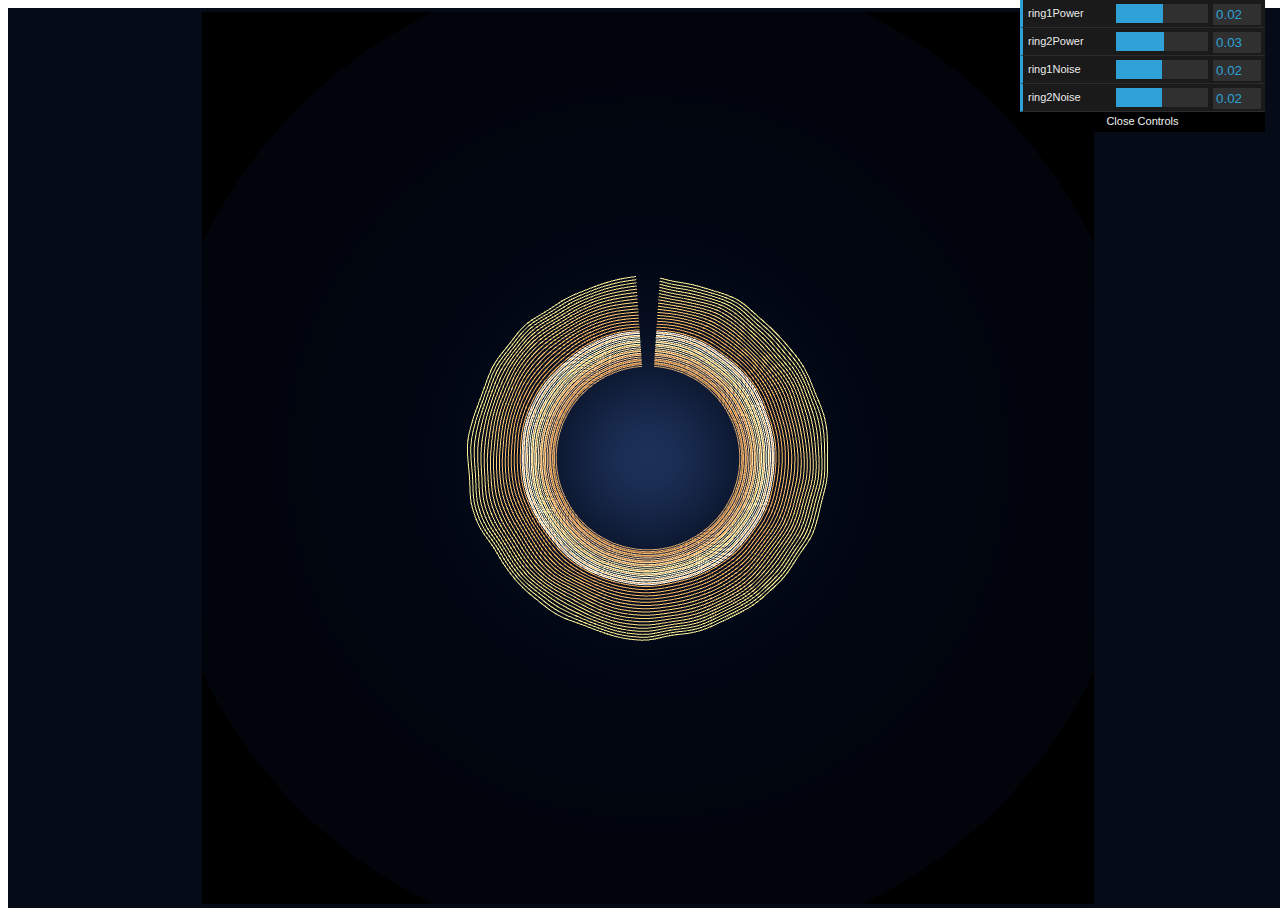
==== circle-Line/index.html @ 199bb2a6 "circle Line" ====
<!DOCTYPE html>
<html lang="en">

<head>
    <meta charset="UTF-8">
    <meta name="viewport" content="width=device-width, initial-scale=1.0">
    <meta http-equiv="X-UA-Compatible" content="ie=edge">
    <title>Project Title</title>
    <link rel="stylesheet" href="app.css">
</head>

<body>
    <div id='threeJSContainer'></div>
    <script src="app.js"></script>
</body>

</html>
---- circle-Line/app.css ----
body{overflow:hidden}
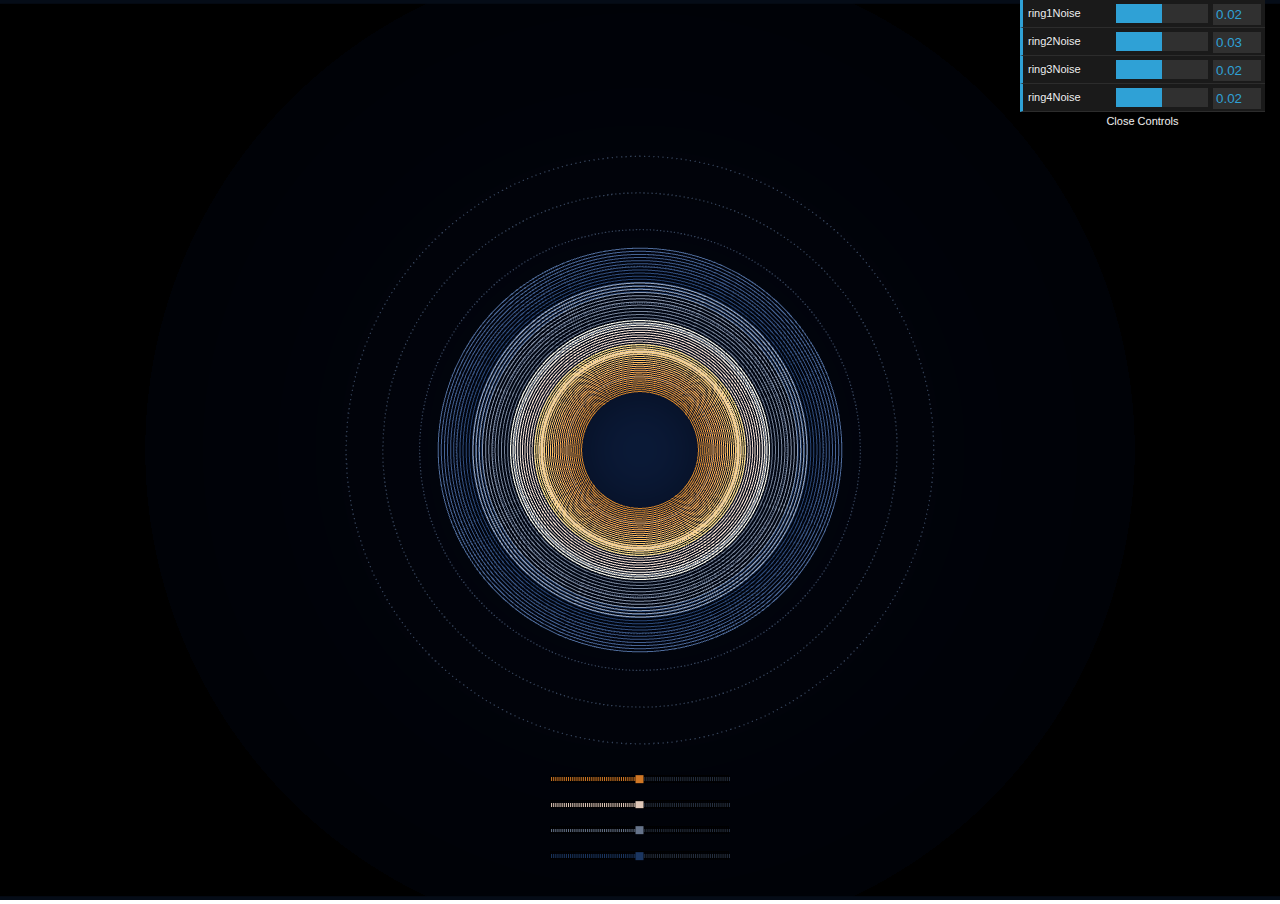
==== commit 34d355ca: "UPDATE: cricle Line" ====
--- a/circle-Line/index.html
+++ b/circle-Line/index.html
@@ -10,6 +10,47 @@
 </head>
 
 <body>
+    <div class='rangeSliderContainer'>
+        <div id='slidercontainer1'>
+            <svg id="Calque_1" data-name="Calque 1" xmlns="http://www.w3.org/2000/svg" viewBox="0 0 169 8">
+            <title>slider</title>
+            <path d="M143,183v8H312v-8Zm2,7h-1v-6h1Zm2,0h-1v-6h1Zm2,0h-1v-6h1Zm2,0h-1v-6h1Zm2,0h-1v-6h1Zm2,0h-1v-6h1Zm2,0h-1v-6h1Zm2,0h-1v-6h1Zm2,0h-1v-6h1Zm2,0h-1v-6h1Zm2,0h-1v-6h1Zm2,0h-1v-6h1Zm2,0h-1v-6h1Zm2,0h-1v-6h1Zm2,0h-1v-6h1Zm2,0h-1v-6h1Zm2,0h-1v-6h1Zm2,0h-1v-6h1Zm2,0h-1v-6h1Zm2,0h-1v-6h1Zm2,0h-1v-6h1Zm2,0h-1v-6h1Zm2,0h-1v-6h1Zm2,0h-1v-6h1Zm2,0h-1v-6h1Zm2,0h-1v-6h1Zm2,0h-1v-6h1Zm2,0h-1v-6h1Zm2,0h-1v-6h1Zm2,0h-1v-6h1Zm2,0h-1v-6h1Zm2,0h-1v-6h1Zm2,0h-1v-6h1Zm2,0h-1v-6h1Zm2,0h-1v-6h1Zm2,0h-1v-6h1Zm2,0h-1v-6h1Zm2,0h-1v-6h1Zm2,0h-1v-6h1Zm2,0h-1v-6h1Zm2,0h-1v-6h1Zm2,0h-1v-6h1Zm2,0h-1v-6h1Zm2,0h-1v-6h1Zm2,0h-1v-6h1Zm2,0h-1v-6h1Zm2,0h-1v-6h1Zm2,0h-1v-6h1Zm2,0h-1v-6h1Zm2,0h-1v-6h1Zm2,0h-1v-6h1Zm2,0h-1v-6h1Zm2,0h-1v-6h1Zm2,0h-1v-6h1Zm2,0h-1v-6h1Zm2,0h-1v-6h1Zm2,0h-1v-6h1Zm2,0h-1v-6h1Zm2,0h-1v-6h1Zm2,0h-1v-6h1Zm2,0h-1v-6h1Zm2,0h-1v-6h1Zm2,0h-1v-6h1Zm2,0h-1v-6h1Zm2,0h-1v-6h1Zm2,0h-1v-6h1Zm2,0h-1v-6h1Zm2,0h-1v-6h1Zm2,0h-1v-6h1Zm2,0h-1v-6h1Zm2,0h-1v-6h1Zm2,0h-1v-6h1Zm2,0h-1v-6h1Zm2,0h-1v-6h1Zm2,0h-1v-6h1Zm2,0h-1v-6h1Zm2,0h-1v-6h1Zm2,0h-1v-6h1Zm2,0h-1v-6h1Zm2,0h-1v-6h1Zm2,0h-1v-6h1Zm2,0h-1v-6h1Zm2,0h-1v-6h1Zm2,0h-1v-6h1Z"
+                transform="translate(-143 -183)" />
+            </svg>
+            <input id="slider1" type="range" min="-50" max="50" value="0" step="1">
+
+        </div>
+  
+        <div id='slidercontainer2'>
+            <svg id="Calque_1" data-name="Calque 1" xmlns="http://www.w3.org/2000/svg" viewBox="0 0 169 8">
+                <title>slider</title>
+                <path d="M143,183v8H312v-8Zm2,7h-1v-6h1Zm2,0h-1v-6h1Zm2,0h-1v-6h1Zm2,0h-1v-6h1Zm2,0h-1v-6h1Zm2,0h-1v-6h1Zm2,0h-1v-6h1Zm2,0h-1v-6h1Zm2,0h-1v-6h1Zm2,0h-1v-6h1Zm2,0h-1v-6h1Zm2,0h-1v-6h1Zm2,0h-1v-6h1Zm2,0h-1v-6h1Zm2,0h-1v-6h1Zm2,0h-1v-6h1Zm2,0h-1v-6h1Zm2,0h-1v-6h1Zm2,0h-1v-6h1Zm2,0h-1v-6h1Zm2,0h-1v-6h1Zm2,0h-1v-6h1Zm2,0h-1v-6h1Zm2,0h-1v-6h1Zm2,0h-1v-6h1Zm2,0h-1v-6h1Zm2,0h-1v-6h1Zm2,0h-1v-6h1Zm2,0h-1v-6h1Zm2,0h-1v-6h1Zm2,0h-1v-6h1Zm2,0h-1v-6h1Zm2,0h-1v-6h1Zm2,0h-1v-6h1Zm2,0h-1v-6h1Zm2,0h-1v-6h1Zm2,0h-1v-6h1Zm2,0h-1v-6h1Zm2,0h-1v-6h1Zm2,0h-1v-6h1Zm2,0h-1v-6h1Zm2,0h-1v-6h1Zm2,0h-1v-6h1Zm2,0h-1v-6h1Zm2,0h-1v-6h1Zm2,0h-1v-6h1Zm2,0h-1v-6h1Zm2,0h-1v-6h1Zm2,0h-1v-6h1Zm2,0h-1v-6h1Zm2,0h-1v-6h1Zm2,0h-1v-6h1Zm2,0h-1v-6h1Zm2,0h-1v-6h1Zm2,0h-1v-6h1Zm2,0h-1v-6h1Zm2,0h-1v-6h1Zm2,0h-1v-6h1Zm2,0h-1v-6h1Zm2,0h-1v-6h1Zm2,0h-1v-6h1Zm2,0h-1v-6h1Zm2,0h-1v-6h1Zm2,0h-1v-6h1Zm2,0h-1v-6h1Zm2,0h-1v-6h1Zm2,0h-1v-6h1Zm2,0h-1v-6h1Zm2,0h-1v-6h1Zm2,0h-1v-6h1Zm2,0h-1v-6h1Zm2,0h-1v-6h1Zm2,0h-1v-6h1Zm2,0h-1v-6h1Zm2,0h-1v-6h1Zm2,0h-1v-6h1Zm2,0h-1v-6h1Zm2,0h-1v-6h1Zm2,0h-1v-6h1Zm2,0h-1v-6h1Zm2,0h-1v-6h1Zm2,0h-1v-6h1Zm2,0h-1v-6h1Zm2,0h-1v-6h1Z"
+                    transform="translate(-143 -183)" />
+            </svg>
+            <input id="slider2" type="range" min="-50" max="50" value="0" step="1">
+        
+        </div>
+        <div id='slidercontainer3'>
+            <svg id="Calque_1" data-name="Calque 1" xmlns="http://www.w3.org/2000/svg" viewBox="0 0 169 8">
+                <title>slider</title>
+                <path d="M143,183v8H312v-8Zm2,7h-1v-6h1Zm2,0h-1v-6h1Zm2,0h-1v-6h1Zm2,0h-1v-6h1Zm2,0h-1v-6h1Zm2,0h-1v-6h1Zm2,0h-1v-6h1Zm2,0h-1v-6h1Zm2,0h-1v-6h1Zm2,0h-1v-6h1Zm2,0h-1v-6h1Zm2,0h-1v-6h1Zm2,0h-1v-6h1Zm2,0h-1v-6h1Zm2,0h-1v-6h1Zm2,0h-1v-6h1Zm2,0h-1v-6h1Zm2,0h-1v-6h1Zm2,0h-1v-6h1Zm2,0h-1v-6h1Zm2,0h-1v-6h1Zm2,0h-1v-6h1Zm2,0h-1v-6h1Zm2,0h-1v-6h1Zm2,0h-1v-6h1Zm2,0h-1v-6h1Zm2,0h-1v-6h1Zm2,0h-1v-6h1Zm2,0h-1v-6h1Zm2,0h-1v-6h1Zm2,0h-1v-6h1Zm2,0h-1v-6h1Zm2,0h-1v-6h1Zm2,0h-1v-6h1Zm2,0h-1v-6h1Zm2,0h-1v-6h1Zm2,0h-1v-6h1Zm2,0h-1v-6h1Zm2,0h-1v-6h1Zm2,0h-1v-6h1Zm2,0h-1v-6h1Zm2,0h-1v-6h1Zm2,0h-1v-6h1Zm2,0h-1v-6h1Zm2,0h-1v-6h1Zm2,0h-1v-6h1Zm2,0h-1v-6h1Zm2,0h-1v-6h1Zm2,0h-1v-6h1Zm2,0h-1v-6h1Zm2,0h-1v-6h1Zm2,0h-1v-6h1Zm2,0h-1v-6h1Zm2,0h-1v-6h1Zm2,0h-1v-6h1Zm2,0h-1v-6h1Zm2,0h-1v-6h1Zm2,0h-1v-6h1Zm2,0h-1v-6h1Zm2,0h-1v-6h1Zm2,0h-1v-6h1Zm2,0h-1v-6h1Zm2,0h-1v-6h1Zm2,0h-1v-6h1Zm2,0h-1v-6h1Zm2,0h-1v-6h1Zm2,0h-1v-6h1Zm2,0h-1v-6h1Zm2,0h-1v-6h1Zm2,0h-1v-6h1Zm2,0h-1v-6h1Zm2,0h-1v-6h1Zm2,0h-1v-6h1Zm2,0h-1v-6h1Zm2,0h-1v-6h1Zm2,0h-1v-6h1Zm2,0h-1v-6h1Zm2,0h-1v-6h1Zm2,0h-1v-6h1Zm2,0h-1v-6h1Zm2,0h-1v-6h1Zm2,0h-1v-6h1Zm2,0h-1v-6h1Zm2,0h-1v-6h1Z"
+                    transform="translate(-143 -183)" />
+            </svg>
+            <input id="slider3" type="range" min="-50" max="50" value="0" step="1">
+        
+        </div>
+        <div id='slidercontainer4'>
+            <svg id="Calque_1" data-name="Calque 1" xmlns="http://www.w3.org/2000/svg" viewBox="0 0 169 8">
+                <title>slider</title>
+                <path d="M143,183v8H312v-8Zm2,7h-1v-6h1Zm2,0h-1v-6h1Zm2,0h-1v-6h1Zm2,0h-1v-6h1Zm2,0h-1v-6h1Zm2,0h-1v-6h1Zm2,0h-1v-6h1Zm2,0h-1v-6h1Zm2,0h-1v-6h1Zm2,0h-1v-6h1Zm2,0h-1v-6h1Zm2,0h-1v-6h1Zm2,0h-1v-6h1Zm2,0h-1v-6h1Zm2,0h-1v-6h1Zm2,0h-1v-6h1Zm2,0h-1v-6h1Zm2,0h-1v-6h1Zm2,0h-1v-6h1Zm2,0h-1v-6h1Zm2,0h-1v-6h1Zm2,0h-1v-6h1Zm2,0h-1v-6h1Zm2,0h-1v-6h1Zm2,0h-1v-6h1Zm2,0h-1v-6h1Zm2,0h-1v-6h1Zm2,0h-1v-6h1Zm2,0h-1v-6h1Zm2,0h-1v-6h1Zm2,0h-1v-6h1Zm2,0h-1v-6h1Zm2,0h-1v-6h1Zm2,0h-1v-6h1Zm2,0h-1v-6h1Zm2,0h-1v-6h1Zm2,0h-1v-6h1Zm2,0h-1v-6h1Zm2,0h-1v-6h1Zm2,0h-1v-6h1Zm2,0h-1v-6h1Zm2,0h-1v-6h1Zm2,0h-1v-6h1Zm2,0h-1v-6h1Zm2,0h-1v-6h1Zm2,0h-1v-6h1Zm2,0h-1v-6h1Zm2,0h-1v-6h1Zm2,0h-1v-6h1Zm2,0h-1v-6h1Zm2,0h-1v-6h1Zm2,0h-1v-6h1Zm2,0h-1v-6h1Zm2,0h-1v-6h1Zm2,0h-1v-6h1Zm2,0h-1v-6h1Zm2,0h-1v-6h1Zm2,0h-1v-6h1Zm2,0h-1v-6h1Zm2,0h-1v-6h1Zm2,0h-1v-6h1Zm2,0h-1v-6h1Zm2,0h-1v-6h1Zm2,0h-1v-6h1Zm2,0h-1v-6h1Zm2,0h-1v-6h1Zm2,0h-1v-6h1Zm2,0h-1v-6h1Zm2,0h-1v-6h1Zm2,0h-1v-6h1Zm2,0h-1v-6h1Zm2,0h-1v-6h1Zm2,0h-1v-6h1Zm2,0h-1v-6h1Zm2,0h-1v-6h1Zm2,0h-1v-6h1Zm2,0h-1v-6h1Zm2,0h-1v-6h1Zm2,0h-1v-6h1Zm2,0h-1v-6h1Zm2,0h-1v-6h1Zm2,0h-1v-6h1Zm2,0h-1v-6h1Zm2,0h-1v-6h1Z"
+                    transform="translate(-143 -183)" />
+            </svg>
+            <input id="slider4" type="range" min="-50" max="50" value="0" step="1">
+        
+        </div>
+
+    </div>
+
     <div id='threeJSContainer'></div>
     <script src="app.js"></script>
 </body>
--- a/circle-Line/app.css
+++ b/circle-Line/app.css
@@ -1 +1 @@
-body{overflow:hidden}+body{overflow:hidden;margin:0;padding:0}@media screen and (max-width:480px){.rangeSliderContainer{position:absolute;width:40vw;left:0;right:0;bottom:12vh;margin:auto;height:2vw}.rangeSliderContainer div{position:relative;height:5vw}.rangeSliderContainer #slidercontainer1 .rangeslider__fill__bg{background:#263040}.rangeSliderContainer #slidercontainer1 .rangeslider__fill,.rangeSliderContainer #slidercontainer1 .rangeslider__handle{background:#d07725}.rangeSliderContainer #slidercontainer2 .rangeslider__fill__bg{background:#263040}.rangeSliderContainer #slidercontainer2 .rangeslider__fill,.rangeSliderContainer #slidercontainer2 .rangeslider__handle{background:#dfc7b7}.rangeSliderContainer #slidercontainer3 .rangeslider__fill__bg{background:#263040}.rangeSliderContainer #slidercontainer3 .rangeslider__fill,.rangeSliderContainer #slidercontainer3 .rangeslider__handle{background:#65738a}.rangeSliderContainer #slidercontainer4 .rangeslider__fill__bg{background:#263040}.rangeSliderContainer #slidercontainer4 .rangeslider__fill,.rangeSliderContainer #slidercontainer4 .rangeslider__handle{background:#1b3661}.rangeSliderContainer svg{position:absolute;z-index:3;top:32%}.rangeslider{position:relative;display:-webkit-box;display:-ms-flexbox;display:flex;cursor:pointer;height:25px;width:100%;-webkit-box-align:center;-ms-flex-align:center;align-items:center}.rangeslider .rangeslider__fill__bg{width:100%}.rangeslider .rangeslider__fill,.rangeslider .rangeslider__fill__bg{display:block;position:absolute;height:calc(1px + 1.2vw);z-index:2;will-change:width;top:0;bottom:0;margin:auto}.rangeslider .rangeslider__handle{will-change:width,height,top;width:1.5vw;height:2vw;display:inline-block;z-index:3;cursor:pointer;-webkit-transition:width .1s ease-in-out,height .1s ease-in-out,top .1s ease-in-out;transition:width .1s ease-in-out,height .1s ease-in-out,top .1s ease-in-out;position:absolute;top:50%}}@media screen and (min-width:480px){.rangeSliderContainer{position:absolute;width:14vw;left:0;right:0;bottom:12vh;margin:auto;height:2vw}.rangeSliderContainer div{position:relative;height:2vw}.rangeSliderContainer #slidercontainer1 .rangeslider__fill__bg{background:#263040}.rangeSliderContainer #slidercontainer1 .rangeslider__fill,.rangeSliderContainer #slidercontainer1 .rangeslider__handle{background:#d07725}.rangeSliderContainer #slidercontainer2 .rangeslider__fill__bg{background:#263040}.rangeSliderContainer #slidercontainer2 .rangeslider__fill,.rangeSliderContainer #slidercontainer2 .rangeslider__handle{background:#dfc7b7}.rangeSliderContainer #slidercontainer3 .rangeslider__fill__bg{background:#263040}.rangeSliderContainer #slidercontainer3 .rangeslider__fill,.rangeSliderContainer #slidercontainer3 .rangeslider__handle{background:#65738a}.rangeSliderContainer #slidercontainer4 .rangeslider__fill__bg{background:#263040}.rangeSliderContainer #slidercontainer4 .rangeslider__fill,.rangeSliderContainer #slidercontainer4 .rangeslider__handle{background:#1b3661}.rangeSliderContainer svg{position:absolute;z-index:3;top:32%}.rangeslider{position:relative;display:-webkit-box;display:-ms-flexbox;display:flex;cursor:pointer;height:25px;width:100%;-webkit-box-align:center;-ms-flex-align:center;align-items:center}.rangeslider .rangeslider__fill__bg{width:100%}.rangeslider .rangeslider__fill,.rangeslider .rangeslider__fill__bg{display:block;position:absolute;height:calc(1px + .2vw);z-index:2;will-change:width;top:0;bottom:0;margin:auto}.rangeslider .rangeslider__handle{will-change:width,height,top;width:.6vw;height:.6vw;display:inline-block;z-index:3;cursor:pointer;-webkit-transition:width .1s ease-in-out,height .1s ease-in-out,top .1s ease-in-out;transition:width .1s ease-in-out,height .1s ease-in-out,top .1s ease-in-out;position:absolute;top:50%}}